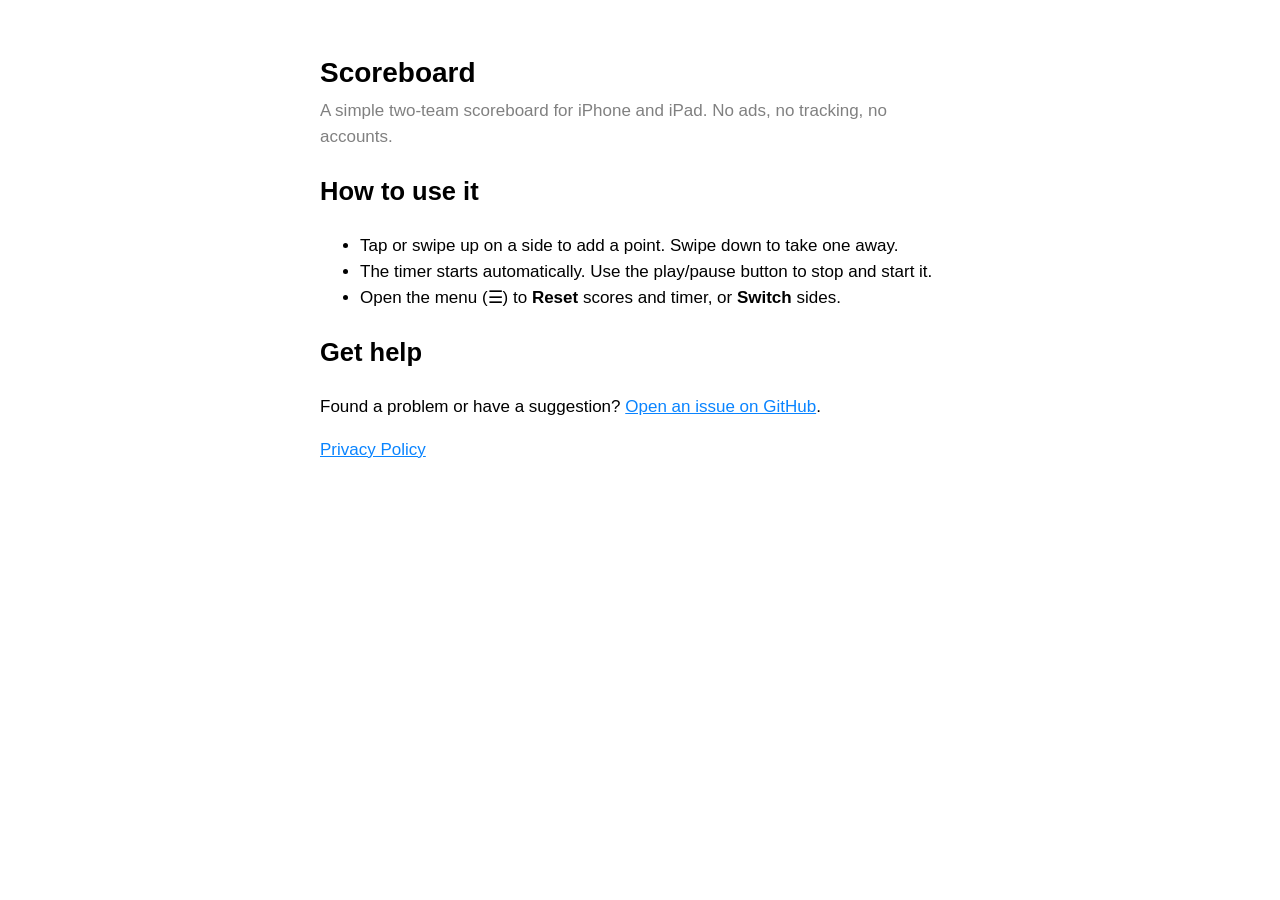
==== docs/index.html @ d4e4e7ee "Add support/privacy site in docs/ and MIT license docs/ is served by GitHub Pages as the App Store s" ====
<!doctype html>
<html lang="en">
<head>
<meta charset="utf-8">
<meta name="viewport" content="width=device-width, initial-scale=1">
<title>Scoreboard Support</title>
<link rel="stylesheet" href="style.css">
</head>
<body>
<h1>Scoreboard</h1>
<p class="sub">A simple two-team scoreboard for iPhone and iPad. No ads, no tracking, no accounts.</p>

<h2>How to use it</h2>
<ul>
  <li>Tap or swipe up on a side to add a point. Swipe down to take one away.</li>
  <li>The timer starts automatically. Use the play/pause button to stop and start it.</li>
  <li>Open the menu (☰) to <strong>Reset</strong> scores and timer, or <strong>Switch</strong> sides.</li>
</ul>

<h2>Get help</h2>
<p>Found a problem or have a suggestion? <a href="https://github.com/henrywiese/scoreboard/issues/new">Open an issue on GitHub</a>.</p>

<p><a href="privacy/">Privacy Policy</a></p>
</body>
</html>
---- docs/style.css ----
:root { color-scheme: light dark; }
body { font: 17px/1.55 -apple-system, BlinkMacSystemFont, "Segoe UI", sans-serif; max-width: 640px; margin: 0 auto; padding: 32px 16px; }
h1 { font-size: 28px; margin-bottom: 4px; }
.sub { color: gray; margin-top: 0; }
a { color: #0a84ff; }
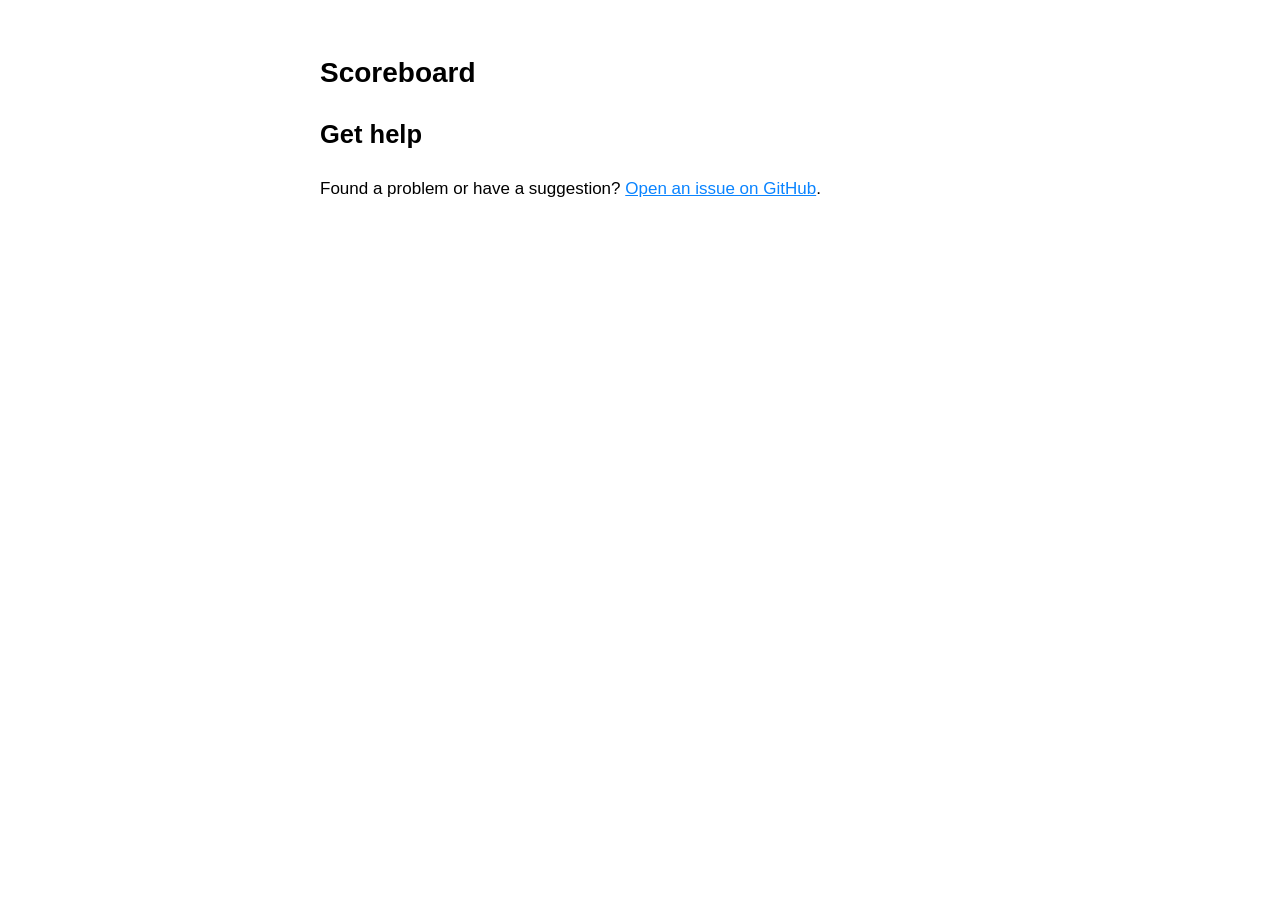
==== commit 2eb83475: "Trim support page to the Get help section Co-Authored-By: Claude Opus 5.5 <noreply@anthropic.com>" ====
--- a/docs/index.html
+++ b/docs/index.html
@@ -8,18 +8,8 @@
 </head>
 <body>
 <h1>Scoreboard</h1>
-<p class="sub">A simple two-team scoreboard for iPhone and iPad. No ads, no tracking, no accounts.</p>
-
-<h2>How to use it</h2>
-<ul>
-  <li>Tap or swipe up on a side to add a point. Swipe down to take one away.</li>
-  <li>The timer starts automatically. Use the play/pause button to stop and start it.</li>
-  <li>Open the menu (☰) to <strong>Reset</strong> scores and timer, or <strong>Switch</strong> sides.</li>
-</ul>
-
 <h2>Get help</h2>
 <p>Found a problem or have a suggestion? <a href="https://github.com/henrywiese/scoreboard/issues/new">Open an issue on GitHub</a>.</p>
 
-<p><a href="privacy/">Privacy Policy</a></p>
 </body>
 </html>
